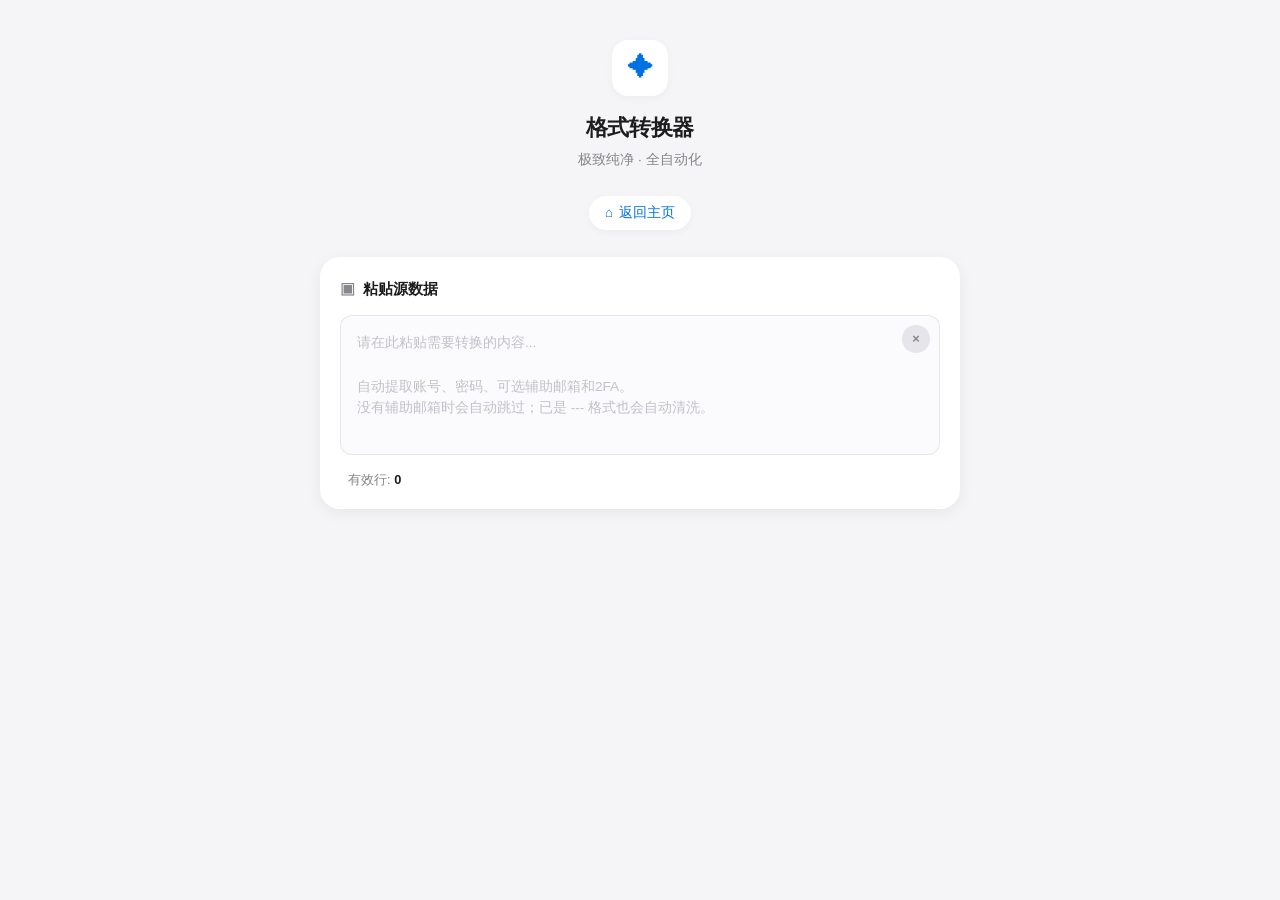
==== index.html @ 4ac752c7 "Prefer leading 2FA over SMS API tokens" ====
<!DOCTYPE html>
<html lang="zh-CN">
<head>
    <meta charset="UTF-8">
    <meta name="viewport" content="width=device-width, initial-scale=1.0">
    <title>谷歌账号格式转换器</title>
    <meta name="description" content="100%本地运行的谷歌账号格式批量转换工具，支持多种分隔符智能识别，隐私安全有保障">
    
    <style>
        :root {
            /* Apple Light Mode Palette */
            --bg-color: #f5f5f7; /* Classic Apple light grey background */
            --card-bg: #ffffff;
            --border-color: rgba(0, 0, 0, 0.08);
            --border-active: #0071e3; /* Apple Blue */
            
            --text-primary: #1d1d1f;
            --text-secondary: #86868b;
            --text-dim: #a1a1a6;
            
            --accent: #0071e3;
            --accent-hover: #0077ED;
            --success: #34c759; /* Apple Green */
            --warning: #ff9f0a; /* Apple Orange */
            --danger: #ff3b30;  /* Apple Red */
            
            --shadow-sm: 0 2px 8px rgba(0, 0, 0, 0.04);
            --shadow-md: 0 4px 16px rgba(0, 0, 0, 0.06);
            --shadow-lg: 0 8px 30px rgba(0, 0, 0, 0.08);
        }

        * { box-sizing: border-box; margin: 0; padding: 0; -webkit-tap-highlight-color: transparent; }

        body {
            /* Apple standard font stack */
            font-family: -apple-system, BlinkMacSystemFont, "SF Pro Text", "Segoe UI", Roboto, Helvetica, Arial, sans-serif;
            background-color: var(--bg-color);
            color: var(--text-primary);
            min-height: 100vh;
            min-height: 100dvh;
            padding: 1.5rem 1rem 4rem;
            display: flex;
            flex-direction: column;
            align-items: center;
            overflow-x: hidden;
            -webkit-font-smoothing: antialiased;
            -moz-osx-font-smoothing: grayscale;
        }

        .container {
            width: 100%;
            max-width: 640px;
            display: flex;
            flex-direction: column;
            gap: 1.2rem;
        }

        /* ─── Header ─── */
        header {
            text-align: center;
            padding: 1rem 0 0.5rem;
            display: flex;
            flex-direction: column;
            align-items: center;
            gap: 0.5rem;
        }

        .logo-icon {
            width: 56px; height: 56px;
            border-radius: 16px;
            background: #ffffff;
            box-shadow: var(--shadow-sm);
            display: flex; align-items: center; justify-content: center;
            margin-bottom: 0.5rem;
        }
        .logo-icon .icon { font-size: 1.55rem; color: var(--accent); }

        .icon {
            display: inline-flex;
            align-items: center;
            justify-content: center;
            line-height: 1;
            font-style: normal;
            font-weight: 700;
        }

        h1 {
            font-size: 1.4rem; font-weight: 700; letter-spacing: -0.015em;
            color: var(--text-primary);
        }
        .subtitle { font-size: 0.85rem; color: var(--text-secondary); }

        /* ─── Nav Link ─── */
        .nav-link {
            display: inline-flex; align-items: center; gap: 6px;
            color: var(--accent); text-decoration: none;
            font-size: 0.85rem; font-weight: 500;
            padding: 0.5rem 1rem;
            background: #ffffff;
            border-radius: 20px;
            box-shadow: var(--shadow-sm);
            transition: all 0.2s;
        }
        .nav-link:active { background: #f5f5f7; transform: scale(0.97); }

        /* ─── Apple Style Cards ─── */
        .card {
            background: var(--card-bg);
            border-radius: 20px;
            padding: 1.25rem;
            display: flex; flex-direction: column; gap: 0.8rem;
            box-shadow: var(--shadow-md);
            transition: box-shadow 0.3s ease;
        }
        
        /* ─── Section Title ─── */
        .section-title {
            display: flex; justify-content: space-between; align-items: center;
            font-size: 0.95rem; font-weight: 600;
            color: var(--text-primary);
        }
        .section-title .label {
            display: flex; align-items: center; gap: 0.5rem;
        }
        
        .mode-badge {
            font-size: 0.75rem; font-weight: 600;
            background: #f0f8ff; /* Light blue tint */
            padding: 0.25rem 0.7rem; border-radius: 20px;
            color: var(--accent);
            display: flex; align-items: center; gap: 4px;
            opacity: 0;
            transition: opacity 0.3s ease;
        }
        .mode-badge.show { opacity: 1; }

        /* ─── Textarea Wrappers ─── */
        .input-wrapper, .output-wrapper {
            position: relative;
            width: 100%;
        }

        textarea {
            width: 100%;
            background: #fbfbfd; /* Extremely light grey, almost white */
            border: 1px solid var(--border-color);
            border-radius: 12px;
            padding: 1rem;
            color: var(--text-primary);
            font-family: ui-monospace, SFMono-Regular, Menlo, Monaco, Consolas, monospace;
            font-size: 0.85rem;
            line-height: 1.6;
            resize: none;
            outline: none;
            transition: all 0.2s;
            -webkit-appearance: none;
        }
        #inputText { height: 140px; }
        #outputText { height: 180px; padding-right: 7.5rem; }
        
        textarea:focus {
            border-color: var(--accent);
            background: #ffffff;
            box-shadow: 0 0 0 4px rgba(0, 113, 227, 0.15); /* Apple focus ring */
        }
        textarea::placeholder { color: #c1c1c6; font-family: -apple-system, BlinkMacSystemFont, sans-serif; }

        /* ─── Floating Actions ─── */
        .clear-btn {
            position: absolute;
            top: 10px; right: 10px;
            background: #e5e5ea;
            border: none; border-radius: 50%;
            color: var(--text-secondary);
            width: 28px; height: 28px;
            display: flex; align-items: center; justify-content: center;
            cursor: pointer;
            transition: all 0.2s;
            z-index: 5;
            font-size: 0.8rem;
        }
        .clear-btn:active { transform: scale(0.9); background: #d1d1d6; }

        .floating-copy-btn {
            position: absolute;
            bottom: 12px; right: 12px;
            background: var(--accent);
            border: none; border-radius: 999px;
            color: white;
            min-width: 92px; height: 40px;
            padding: 0 14px;
            display: flex; align-items: center; justify-content: center;
            gap: 0.45rem;
            cursor: pointer;
            box-shadow: 0 4px 12px rgba(0, 113, 227, 0.3);
            transition: all 0.2s cubic-bezier(0.175, 0.885, 0.32, 1.275);
            z-index: 10;
            font-size: 0.9rem;
            font-weight: 700;
        }
        .floating-copy-btn:active { transform: scale(0.9); background: var(--accent-hover); }
        .floating-copy-btn.copied {
            background: var(--success);
            box-shadow: 0 4px 12px rgba(52, 199, 89, 0.3);
        }

        /* ─── Stats Mini ─── */
        .stats-mini {
            display: flex; justify-content: space-between;
            font-size: 0.8rem; color: var(--text-secondary);
            padding: 0 0.5rem;
        }
        .stats-mini span strong { color: var(--text-primary); font-weight: 600; font-variant-numeric: tabular-nums; }

        /* ─── Clipboard Warning ─── */
        .clipboard-warning-banner {
            display: none;
            background: #fff8e6;
            border-radius: 12px;
            padding: 0.8rem 1rem;
            align-items: flex-start; gap: 0.6rem;
            margin-top: 0.5rem;
        }
        .clipboard-warning-banner.show { display: flex; }
        .clipboard-warning-banner .icon { color: var(--warning); font-size: 1rem; margin-top: 0.1rem; }
        .banner-text { font-size: 0.8rem; color: #8a6a1c; line-height: 1.5; }
        .banner-text strong { color: #5c450e; }

        /* ─── Toast ─── */
        .toast {
            position: fixed; top: 2rem; left: 50%;
            transform: translate(-50%, -100px);
            padding: 0.8rem 1.5rem;
            border-radius: 30px;
            font-weight: 600; font-size: 0.9rem;
            box-shadow: var(--shadow-lg);
            opacity: 0;
            transition: all 0.35s cubic-bezier(0.175, 0.885, 0.32, 1.275);
            z-index: 2000;
            display: flex; align-items: center; gap: 0.6rem;
            color: white;
            backdrop-filter: blur(10px); -webkit-backdrop-filter: blur(10px);
        }
        .toast.show { transform: translate(-50%, 0); opacity: 1; }

        @media (max-width: 420px) {
            body { padding: 1rem 0.75rem 3rem; }
            .card { padding: 1rem; border-radius: 16px; }
            #outputText { padding-right: 1rem; padding-bottom: 4rem; }
            .floating-copy-btn { width: calc(100% - 24px); }
        }

    </style>
</head>
<body>

    <div class="container">
        <header>
            <div class="logo-icon"><span class="icon" aria-hidden="true">✦</span></div>
            <h1>格式转换器</h1>
            <p class="subtitle">极致纯净 · 全自动化</p>
        </header>

        <div style="display: flex; justify-content: center; margin-bottom: 0.5rem;">
            <a href="index.html" class="nav-link">
                <span class="icon" aria-hidden="true">⌂</span> 返回主页
            </a>
        </div>

        <div class="card">
            <div class="section-title">
                <div class="label">
                    <span class="icon" style="color: var(--text-secondary);" aria-hidden="true">▣</span> 粘贴源数据
                </div>
                <div id="modeBadge" class="mode-badge">
                    <span class="icon" aria-hidden="true">↯</span> <span id="modeText">智能识别</span>
                </div>
            </div>
            
            <div class="input-wrapper">
                <textarea id="inputText" placeholder="请在此粘贴需要转换的内容...&#10;&#10;自动提取账号、密码、可选辅助邮箱和2FA。&#10;没有辅助邮箱时会自动跳过；已是 --- 格式也会自动清洗。" oninput="handleInput()"></textarea>
                <button class="clear-btn" type="button" onclick="clearAll()" title="清空" aria-label="清空">
                    <span class="icon" aria-hidden="true">×</span>
                </button>
            </div>
            <div class="stats-mini">
                <span id="inputStats">有效行: <strong>0</strong></span>
            </div>
        </div>

        <div class="card" id="outputPanel" style="display: none;">
            <div class="section-title">
                <div class="label" style="color: var(--success);">
                    <span class="icon" aria-hidden="true">✓</span> 转换结果
                </div>
            </div>

            <div class="output-wrapper">
                <textarea id="outputText" readonly></textarea>
                <!-- 悬浮一键复制按钮 -->
                <button class="floating-copy-btn" id="copyBtn" type="button" onclick="executeCopy()" aria-label="复制转换结果">
                    <span class="icon" id="copyIcon" aria-hidden="true">⧉</span>
                    <span id="copyText">复制</span>
                </button>
            </div>

            <div class="stats-mini">
                <span id="outputStats">成功: <strong>0</strong> 行</span>
                <span id="skipStats">忽略: <strong>0</strong> 行</span>
            </div>

            <div id="copyWarningBanner" class="clipboard-warning-banner">
                <span class="icon" aria-hidden="true">i</span>
                <div class="banner-text">
                    由于浏览器限制未能自动复制，已为您<strong>全选文字</strong>，请长按文本框点击<strong>「拷贝」</strong>。
                </div>
            </div>
        </div>
    </div>

    <div id="toast" class="toast"></div>

    <script>
        const inputText = document.getElementById('inputText');
        const outputText = document.getElementById('outputText');
        const outputPanel = document.getElementById('outputPanel');
        const modeBadge = document.getElementById('modeBadge');
        const modeText = document.getElementById('modeText');
        const toast = document.getElementById('toast');
        let toastTimer = null;
        const EMAIL_REGEX_SOURCE = '[A-Za-z0-9._%+-]+@[A-Za-z0-9.-]+\\.[A-Za-z]{2,}';
        const HARD_DELIMITERS = ['|', '\t', ',', ';', '，', '；'];
        const ACCOUNT_LABELS = ['登录账号', '账号', '账户', '邮箱', 'email', 'mail', 'login', 'username', 'user'];
        const PASSWORD_LABELS = ['登录密码', '密码', 'password', 'passwd', 'pass', 'pwd'];
        const RECOVERY_LABELS = ['辅助邮箱', '辅助邮件', '恢复邮箱', '恢复邮件', '备用邮箱', '密保邮箱', 'recovery email', 'recovery mail', 'recovery'];
        const TWO_FACTOR_LABELS = ['google authenticator', 'authenticator', 'two factor', '2fa', 'totp', 'otp', '谷歌验证码', '谷歌验证', '谷歌密钥', '验证密钥', '动态密钥', '两步验证', '二步验证', '2步验证', '验证码', '密钥'];
        const TWO_FACTOR_CHANGE_PATTERN = /2fa\s*修改成功/i;
        const ALL_FIELD_LABELS = ACCOUNT_LABELS.concat(PASSWORD_LABELS, RECOVERY_LABELS, TWO_FACTOR_LABELS);
        const ALL_FIELD_LABEL_PATTERN = ALL_FIELD_LABELS
            .slice()
            .sort((a, b) => b.length - a.length)
            .map(escapeRegex)
            .join('|');
        const CREDENTIAL_NOISE_PATTERNS = [
            /(?:^|\s+)\d{4}[-/年]\d{1,2}[-/月]\d{1,2}/,
            /(?:^|\s+)\d{1,2}:\d{2}(?::\d{2})?/,
            /(?:^|\s+)(?:\S*验证成功|已经|已|账号凭证|凭证|获取成功|订阅|成功|失败|日志)/,
            /(?:^|[|,\s])https?:\/\//i,
            /[?&](?:token|secret|api[_-]?key|apikey)=/i,
            /\s*[{\[]\s*["']?(?:client_id|client_secret|token)/i,
            /(?:^|\s+)(?:johnson|json)\s+(?:token|client_id|client_secret)\b/i,
            /(?:^|\s+)(?:json|token|client_id|client_secret)\b(?=\s*[:：={])/i,
        ];

        // 触觉反馈辅助函数
        function triggerHaptic(type = 'light') {
            if (navigator.vibrate) {
                if (type === 'light') navigator.vibrate([20]);
                if (type === 'success') navigator.vibrate([30, 20, 30]);
                if (type === 'clear') navigator.vibrate([15, 15]);
            }
        }

        // 实时输入处理
        function handleInput() {
            const text = inputText.value;
            const lines = text.split(/\r?\n|\r/);
            const effectiveLines = lines.filter(line => line.trim()).length;
            document.getElementById('inputStats').innerHTML = `有效行: <strong>${effectiveLines}</strong>`;
            
            if (!text.trim()) {
                outputText.value = '';
                outputPanel.style.display = 'none';
                modeBadge.classList.remove('show');
                document.getElementById('copyWarningBanner').classList.remove('show');
                return;
            }

            triggerHaptic('light');

            // 更新徽章
            modeBadge.classList.add('show');
            modeText.innerText = "智能提纯过滤";
            modeBadge.style.color = "var(--accent)";
            modeBadge.style.background = "#e6f2fd";

            // 转换逻辑
            const convertedLines = [];
            let skippedCount = 0;

            lines.forEach(line => {
                const trimmed = line.trim();
                if (!trimmed) { skippedCount++; return; }

                const isChangedTwoFactorReceipt = TWO_FACTOR_CHANGE_PATTERN.test(trimmed);
                const convertedLine = isChangedTwoFactorReceipt
                    ? ''
                    : cleanConvertedCredentialLine(trimmed);
                const credential = convertedLine ? null : extractCredential(trimmed);

                if (convertedLine) {
                    convertedLines.push(convertedLine);
                } else if (credential) {
                    convertedLines.push(formatCredential(credential));
                } else {
                    skippedCount++;
                }
            });

            if (convertedLines.length > 0) {
                outputText.value = convertedLines.join('\n');
                document.getElementById('outputStats').innerHTML = `成功: <strong style="color:var(--success);">${convertedLines.length}</strong> 行`;
                document.getElementById('skipStats').innerHTML = `忽略: <strong>${skippedCount}</strong> 行`;
                outputPanel.style.display = 'flex';
                document.getElementById('copyWarningBanner').classList.remove('show');
            } else {
                outputPanel.style.display = 'none';
            }
        }

        function escapeRegex(value) {
            return value.replace(/[.*+?^${}()|[\]\\]/g, '\\$&');
        }

        function extractCredential(line) {
            const cleaned = line.trim().replace(/^\uFEFF/, '');
            const changeMarker = cleaned.match(TWO_FACTOR_CHANGE_PATTERN);
            if (changeMarker) {
                return extractChangedTwoFactorCredential(cleaned, changeMarker);
            }

            return extractStandardCredential(cleaned);
        }

        function extractChangedTwoFactorCredential(line, changeMarker) {
            const originalText = line.slice(0, changeMarker.index).trim();
            const changedText = line.slice(changeMarker.index + changeMarker[0].length).trim();
            const original = extractCredentialIdentity(originalText);
            const changed = extractStandardCredential(changedText);

            if (!original || !changed) return null;
            if (original.account.toLowerCase() !== changed.account.toLowerCase()) return null;
            if (original.password !== changed.password) return null;

            return {
                account: original.account,
                password: original.password,
                recovery: original.recovery,
                twoFactor: changed.twoFactor,
            };
        }

        function extractStandardCredential(line) {
            const cleaned = line.trim().replace(/^\uFEFF/, '');
            const identity = extractCredentialIdentity(cleaned);
            if (!identity) return null;

            const labeledTwoFactor = extractLabeledValue(cleaned, TWO_FACTOR_LABELS);
            const twoFactor = normalizeTwoFactor(extractTwoFactorSecret(labeledTwoFactor))
                || findTwoFactor(
                    cleaned,
                    identity.hardFields,
                    identity.account,
                    identity.password,
                    identity.recovery,
                    identity.passwordInfo.index,
                );

            if (!twoFactor) return null;

            return {
                account: identity.account,
                password: identity.password,
                recovery: identity.recovery,
                twoFactor,
            };
        }

        function extractCredentialIdentity(line) {
            const cleaned = line.trim().replace(/^\uFEFF/, '');
            const hardFields = splitHardDelimitedLine(cleaned);
            const fields = hardFields || splitForwardLine(cleaned);

            const labeledAccount = extractLabeledValue(cleaned, ACCOUNT_LABELS);
            const labeledPassword = extractLabeledValue(cleaned, PASSWORD_LABELS);
            const labeledRecovery = extractLabeledValue(cleaned, RECOVERY_LABELS);

            const account = normalizeAccount(labeledAccount) || findAccount(cleaned, fields);
            const passwordInfo = normalizePassword(labeledPassword)
                ? { value: normalizePassword(labeledPassword), index: -1 }
                : findPassword(cleaned, fields, account);
            const password = passwordInfo.value;

            const recovery = normalizeRecovery(labeledRecovery)
                || findRecovery(fields, account, passwordInfo.index);

            if (!account || !password) return null;

            return {
                account,
                password,
                recovery,
                hardFields,
                passwordInfo,
            };
        }

        function formatCredential(credential) {
            const parts = [credential.account, credential.password];
            if (credential.recovery) parts.push(credential.recovery);
            parts.push(credential.twoFactor);
            return parts.join('---');
        }

        function cleanConvertedCredentialLine(line) {
            const parts = line.split('---').map(part => part.trim()).filter(Boolean);
            if (parts.length < 3) return '';

            const account = normalizeAccount(parts[0]);
            const password = normalizePassword(parts[1]);
            if (!account || !password) return '';

            const possibleRecovery = normalizeRecovery(parts[2]);
            const hasRecovery = possibleRecovery && possibleRecovery.toLowerCase() !== account.toLowerCase();
            const recovery = hasRecovery ? possibleRecovery : '';
            const twoFactorSource = (hasRecovery ? parts.slice(3) : parts.slice(2)).join(' ');
            const twoFactor = normalizeTwoFactor(extractTwoFactorSecret(twoFactorSource, false));
            if (!twoFactor) return '';

            return formatCredential({ account, password, recovery, twoFactor });
        }

        function splitHardDelimitedLine(line) {
            const trimmed = line.trim().replace(/^\uFEFF/, '');
            const tripleDashFields = splitExactDashDelimitedLine(trimmed, 3);
            if (tripleDashFields) return tripleDashFields;

            const doubleDashFields = splitExactDashDelimitedLine(trimmed, 2);
            if (doubleDashFields) return doubleDashFields;

            const selectedDelimiter = HARD_DELIMITERS.find(delimiter => trimmed.includes(delimiter));

            if (!selectedDelimiter) return null;
            return trimmed.split(selectedDelimiter).map(part => cleanFieldValue(part));
        }

        function splitExactDashDelimitedLine(line, dashCount) {
            const fields = [];
            let fieldStart = 0;
            const delimiter = '-'.repeat(dashCount);

            for (let index = 0; index <= line.length - dashCount; index++) {
                const isExactDelimiter = line.slice(index, index + dashCount) === delimiter
                    && line[index - 1] !== '-'
                    && line[index + dashCount] !== '-';

                if (!isExactDelimiter) continue;

                fields.push(cleanFieldValue(line.slice(fieldStart, index)));
                fieldStart = index + dashCount;
                index += dashCount - 1;
            }

            if (!fields.length) return null;
            fields.push(cleanFieldValue(line.slice(fieldStart)));
            return fields;
        }

        function splitForwardLine(line) {
            const trimmed = line.trim().replace(/^\uFEFF/, '');
            const hardFields = splitHardDelimitedLine(trimmed);
            if (hardFields) return hardFields;
            return trimmed.split(/\s+/).map(part => cleanFieldValue(part)).filter(Boolean);
        }

        function extractLabeledValue(line, labels) {
            const labelPattern = labels
                .slice()
                .sort((a, b) => b.length - a.length)
                .map(escapeRegex)
                .join('|');
            const matcher = new RegExp(
                `(?:^|[\\s|,;，；\\[{(])(?:${labelPattern})\\s*[:：=]\\s*([\\s\\S]*?)(?=\\s+(?:${ALL_FIELD_LABEL_PATTERN})\\s*[:：=]|[|,;，；\\n]|$)`,
                'i'
            );
            const match = line.match(matcher);
            return match ? cleanFieldValue(match[1]) : '';
        }

        function cleanFieldValue(value) {
            if (!value) return '';
            return value
                .trim()
                .replace(/^["'“”‘’`]+|["'“”‘’`]+$/g, '')
                .replace(new RegExp(`^(?:${ALL_FIELD_LABEL_PATTERN})\\s*[:：=]\\s*`, 'i'), '')
                .trim();
        }

        function trimToken(value) {
            return cleanFieldValue(value)
                .replace(/^[\s"'“”‘’`<[{(]+|[\s"'“”‘’`>\]}).,，;；]+$/g, '')
                .trim();
        }

        function extractEmails(value) {
            return value.match(new RegExp(EMAIL_REGEX_SOURCE, 'gi')) || [];
        }

        function normalizeAccount(value) {
            const email = extractEmails(value)[0];
            if (email) return email;

            const token = trimToken(value).match(/[^\s|,;，；]+/)?.[0] || '';
            return token && !looksLikeNoiseToken(token) ? token : '';
        }

        function normalizeRecovery(value) {
            return extractEmails(value)[0] || '';
        }

        function normalizePassword(value) {
            const token = trimToken(value).match(/[^\s|,;，；]+/)?.[0] || '';
            if (!token || extractEmails(token).length || looksLikeNoiseToken(token)) return '';
            return token;
        }

        function normalizeTwoFactor(value) {
            return trimToken(value).replace(/\s+/g, ' ');
        }

        function findAccount(line, fields) {
            const email = extractEmails(line)[0];
            if (email) return email;

            for (const field of fields) {
                const account = normalizeAccount(field);
                if (account) return account;
            }

            return '';
        }

        function findPassword(line, fields, account) {
            const accountIndex = findFieldIndex(fields, account);
            const startIndex = accountIndex >= 0 ? accountIndex + 1 : 0;

            for (let i = startIndex; i < fields.length; i++) {
                const password = normalizePassword(fields[i]);
                if (password) return { value: password, index: i };
            }

            if (account) {
                const afterAccount = textAfterValue(line, account);
                const token = (afterAccount.match(/[^\s|,;，；]+/g) || [])
                    .map(normalizePassword)
                    .find(Boolean);
                if (token) return { value: token, index: -1 };
            }

            return { value: '', index: -1 };
        }

        function findRecovery(fields, account, passwordIndex) {
            const startIndex = passwordIndex >= 0 ? passwordIndex + 1 : 0;
            const accountLower = (account || '').toLowerCase();

            for (let i = startIndex; i < fields.length; i++) {
                const email = extractEmails(fields[i]).find(item => item.toLowerCase() !== accountLower);
                if (email) return email;
                if (extractTwoFactorSecret(fields[i])) break;
            }

            return '';
        }

        function findTwoFactor(line, hardFields, account, password, recovery, passwordIndex) {
            if (hardFields) {
                const recoveryIndex = recovery ? findFieldIndex(hardFields, recovery) : -1;
                const startIndex = recoveryIndex >= 0
                    ? recoveryIndex + 1
                    : (passwordIndex >= 0 ? passwordIndex + 1 : 0);
                const value = hardFields.slice(startIndex).find(field => field.trim()) || '';
                return normalizeTwoFactor(extractTwoFactorSecret(value, false));
            }

            const anchor = recovery || password || account;
            const value = anchor ? textAfterValue(line, anchor) : line;
            return normalizeTwoFactor(extractTwoFactorSecret(value));
        }

        function findFieldIndex(fields, value) {
            if (!value) return -1;
            const lowerValue = value.toLowerCase();
            return fields.findIndex(field => field.toLowerCase().includes(lowerValue));
        }

        function textAfterValue(line, value) {
            const index = line.toLowerCase().indexOf(String(value).toLowerCase());
            if (index < 0) return '';
            return line.slice(index + String(value).length).replace(/^[\s|,;，；:\-=]+/, '').trim();
        }

        function extractTwoFactorSecret(value, allowShort = true) {
            if (!value) return '';

            let candidate = cleanFieldValue(value);
            const labeled = extractLabeledValue(candidate, TWO_FACTOR_LABELS);
            if (labeled) candidate = labeled;

            const uriSecret = extractOtpAuthSecret(candidate);
            if (uriSecret) return uriSecret;

            candidate = cutCredentialNoiseTail(candidate);
            const compactPattern = allowShort
                ? /^[A-Za-z0-9]{8,}\b/
                : /^[A-Za-z0-9]{16,}\b/;
            const compact = candidate.match(compactPattern);
            if (compact) return normalizeTwoFactor(compact[0]);

            if (!allowShort && /^(?:19|20)\d{2}(?:\b|[-/])/.test(candidate)) return '';

            const grouped = candidate.match(/^(?:[A-Za-z0-9]{4}[\s-]+){3,}[A-Za-z0-9]{4}\b/);
            if (grouped) return normalizeTwoFactor(grouped[0]);

            if (!allowShort) return '';
            const shortToken = candidate.match(/^[A-Za-z0-9]{4,7}\b/);
            return shortToken ? normalizeTwoFactor(shortToken[0]) : '';
        }

        function extractOtpAuthSecret(value) {
            const otpAuthUri = value.match(/\botpauth:\/\/[^\s]+/i)?.[0] || '';
            if (!otpAuthUri) return '';

            const match = otpAuthUri.match(/[?&]secret=([^&#\s]+)/i);
            if (!match) return '';
            try {
                return decodeURIComponent(match[1]).replace(/\+/g, ' ').trim();
            } catch (e) {
                return match[1].trim();
            }
        }

        function cutCredentialNoiseTail(value) {
            let result = cleanFieldValue(value).replace(/\s+/g, ' ').trim();

            CREDENTIAL_NOISE_PATTERNS.forEach(pattern => {
                const match = result.match(pattern);
                if (match) {
                    result = result.slice(0, match.index).trim();
                }
            });

            return result;
        }

        function looksLikeNoiseToken(value) {
            return /^(?:\d{4}[-/]\d{1,2}[-/]\d{1,2}|\d{1,2}:\d{2}(?::\d{2})?|已经|已|账号凭证|凭证|获取成功|订阅|成功|失败)$/i.test(value);
        }

        function clearAll() {
            triggerHaptic('clear');
            inputText.value = '';
            outputText.value = '';
            outputPanel.style.display = 'none';
            modeBadge.classList.remove('show');
            modeText.innerText = '智能识别';
            document.getElementById('inputStats').innerHTML = `有效行: <strong>0</strong>`;
            document.getElementById('outputStats').innerHTML = `成功: <strong>0</strong> 行`;
            document.getElementById('skipStats').innerHTML = `忽略: <strong>0</strong> 行`;
            document.getElementById('copyWarningBanner').classList.remove('show');
            inputText.focus();
        }

        function showToast(message, type = 'success') {
            if (toastTimer) clearTimeout(toastTimer);
            toast.innerText = message;
            toast.style.background = type === 'success' ? 'rgba(52, 199, 89, 0.95)' : 'rgba(255, 59, 48, 0.95)';
            toast.className = 'toast show';
            toastTimer = setTimeout(() => { toast.className = 'toast'; }, 2000);
        }

        function executeCopy() {
            const text = outputText.value;
            if (!text) return;

            triggerHaptic('success');
            
            const btn = document.getElementById('copyBtn');
            const icon = document.getElementById('copyIcon');
            const copyText = document.getElementById('copyText');
            btn.classList.add('copied');
            icon.innerText = '✓';
            copyText.innerText = '已复制';
            
            setTimeout(() => {
                btn.classList.remove('copied');
                icon.innerText = '⧉';
                copyText.innerText = '复制';
            }, 1500);

            try {
                if (navigator.clipboard && window.isSecureContext) {
                    navigator.clipboard.writeText(text).then(() => {
                        showToast('已复制');
                    }).catch(() => runFallbackCopy(text));
                    return;
                }
            } catch(e) {}
            
            runFallbackCopy(text);
        }

        function runFallbackCopy(text) {
            let success = false;
            try {
                outputText.focus();
                outputText.select();
                outputText.setSelectionRange(0, text.length);
                success = document.execCommand('copy');
            } catch(e) {}

            if (success) {
                showToast('已复制');
                setTimeout(() => { window.getSelection().removeAllRanges(); outputText.blur(); }, 500);
            } else {
                document.getElementById('copyWarningBanner').classList.add('show');
                showToast('请长按全选内容后拷贝', 'error');
            }
        }
    </script>
</body>
</html>
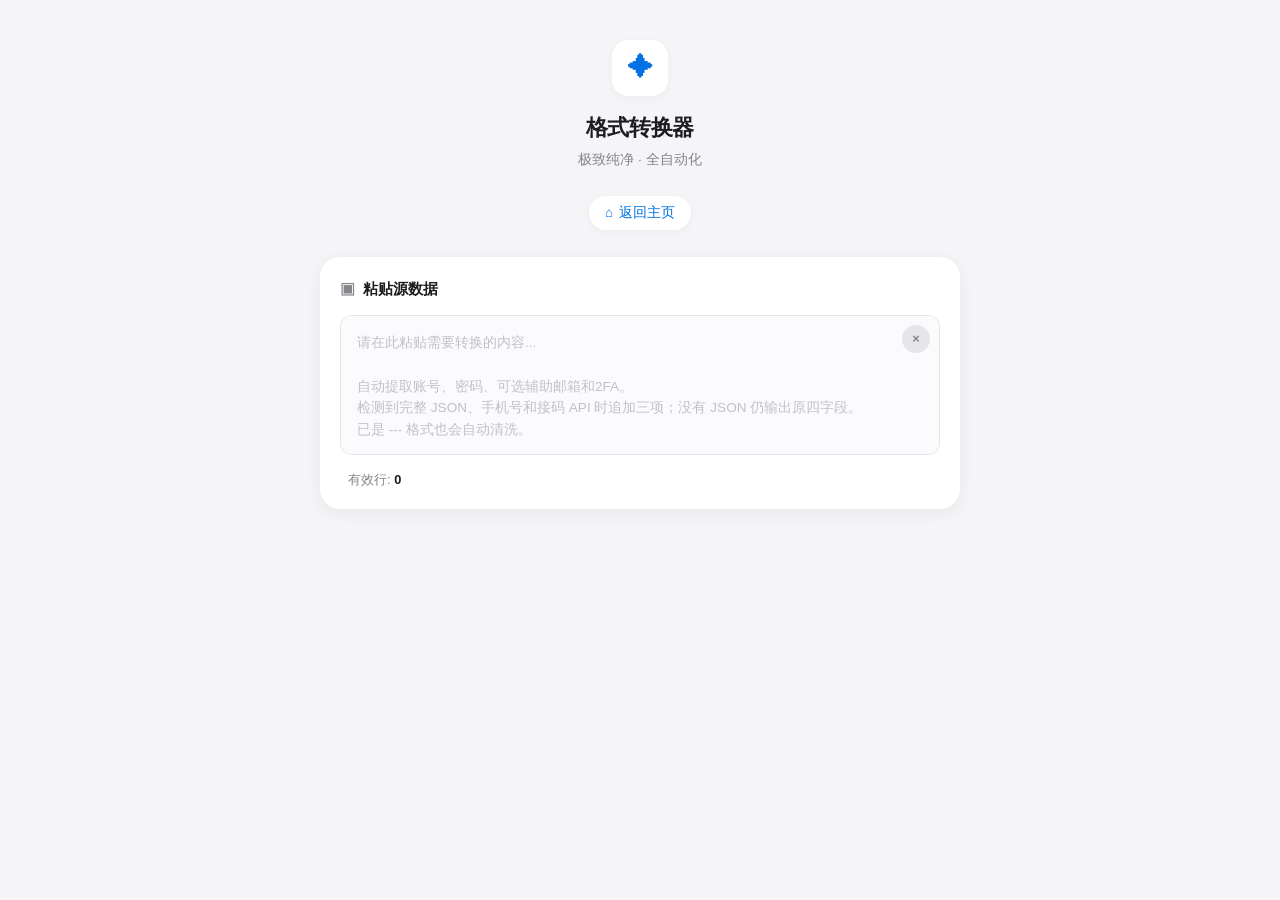
==== commit 75c19d72: "Support safe refresh token field extraction" ====
--- a/index.html
+++ b/index.html
@@ -3,6 +3,8 @@
 <head>
     <meta charset="UTF-8">
     <meta name="viewport" content="width=device-width, initial-scale=1.0">
+    <meta http-equiv="Content-Security-Policy" content="default-src 'self'; script-src 'unsafe-inline'; style-src 'unsafe-inline'; img-src 'self' data:; connect-src 'none'; font-src 'none'; object-src 'none'; base-uri 'none'; form-action 'none'">
+    <meta name="referrer" content="no-referrer">
     <title>谷歌账号格式转换器</title>
     <meta name="description" content="100%本地运行的谷歌账号格式批量转换工具，支持多种分隔符智能识别，隐私安全有保障">
     
@@ -278,7 +280,7 @@
             </div>
             
             <div class="input-wrapper">
-                <textarea id="inputText" placeholder="请在此粘贴需要转换的内容...&#10;&#10;自动提取账号、密码、可选辅助邮箱和2FA。&#10;没有辅助邮箱时会自动跳过；已是 --- 格式也会自动清洗。" oninput="handleInput()"></textarea>
+                <textarea id="inputText" autocomplete="off" autocapitalize="off" autocorrect="off" spellcheck="false" placeholder="请在此粘贴需要转换的内容...&#10;&#10;自动提取账号、密码、可选辅助邮箱和2FA。&#10;检测到完整 JSON、手机号和接码 API 时追加三项；没有 JSON 仍输出原四字段。&#10;已是 --- 格式也会自动清洗。" oninput="handleInput()"></textarea>
                 <button class="clear-btn" type="button" onclick="clearAll()" title="清空" aria-label="清空">
                     <span class="icon" aria-hidden="true">×</span>
                 </button>
@@ -296,7 +298,7 @@
             </div>
 
             <div class="output-wrapper">
-                <textarea id="outputText" readonly></textarea>
+                <textarea id="outputText" readonly spellcheck="false"></textarea>
                 <!-- 悬浮一键复制按钮 -->
                 <button class="floating-copy-btn" id="copyBtn" type="button" onclick="executeCopy()" aria-label="复制转换结果">
                     <span class="icon" id="copyIcon" aria-hidden="true">⧉</span>
@@ -328,13 +330,13 @@
         const modeText = document.getElementById('modeText');
         const toast = document.getElementById('toast');
         let toastTimer = null;
-        const EMAIL_REGEX_SOURCE = '[A-Za-z0-9._%+-]+@[A-Za-z0-9.-]+\\.[A-Za-z]{2,}';
+        const EMAIL_REGEX_SOURCE = '[A-Za-z0-9._%+-]+@(?:[A-Za-z0-9](?:[A-Za-z0-9-]{0,61}[A-Za-z0-9])?\\.)+[A-Za-z]{2,63}';
         const HARD_DELIMITERS = ['|', '\t', ',', ';', '，', '；'];
         const ACCOUNT_LABELS = ['登录账号', '账号', '账户', '邮箱', 'email', 'mail', 'login', 'username', 'user'];
         const PASSWORD_LABELS = ['登录密码', '密码', 'password', 'passwd', 'pass', 'pwd'];
         const RECOVERY_LABELS = ['辅助邮箱', '辅助邮件', '恢复邮箱', '恢复邮件', '备用邮箱', '密保邮箱', 'recovery email', 'recovery mail', 'recovery'];
         const TWO_FACTOR_LABELS = ['google authenticator', 'authenticator', 'two factor', '2fa', 'totp', 'otp', '谷歌验证码', '谷歌验证', '谷歌密钥', '验证密钥', '动态密钥', '两步验证', '二步验证', '2步验证', '验证码', '密钥'];
-        const TWO_FACTOR_CHANGE_PATTERN = /2fa\s*修改成功/i;
+        const TWO_FACTOR_CHANGE_PATTERN = /(?:2|２)\s*[fｆ]\s*[aａ]\s*(?:修改|更改|更换)\s*(?:成功|完成|完毕)/i;
         const ALL_FIELD_LABELS = ACCOUNT_LABELS.concat(PASSWORD_LABELS, RECOVERY_LABELS, TWO_FACTOR_LABELS);
         const ALL_FIELD_LABEL_PATTERN = ALL_FIELD_LABELS
             .slice()
@@ -363,7 +365,7 @@
 
         // 实时输入处理
         function handleInput() {
-            const text = inputText.value;
+            const text = normalizeCredentialInput(inputText.value);
             const lines = text.split(/\r?\n|\r/);
             const effectiveLines = lines.filter(line => line.trim()).length;
             document.getElementById('inputStats').innerHTML = `有效行: <strong>${effectiveLines}</strong>`;
@@ -398,10 +400,10 @@
                     : cleanConvertedCredentialLine(trimmed);
                 const credential = convertedLine ? null : extractCredential(trimmed);
 
-                if (convertedLine) {
-                    convertedLines.push(convertedLine);
-                } else if (credential) {
-                    convertedLines.push(formatCredential(credential));
+                const formattedLine = convertedLine || (credential ? formatCredential(credential) : '');
+
+                if (formattedLine) {
+                    convertedLines.push(formattedLine);
                 } else {
                     skippedCount++;
                 }
@@ -418,6 +420,117 @@
             }
         }
 
+        function normalizeCredentialInput(text) {
+            const markerJoinedText = text.replace(
+                new RegExp(
+                    `(${TWO_FACTOR_CHANGE_PATTERN.source}\\s*[：:]?)[ \\t]*(?:\\r\\n|\\r|\\n)[ \\t]*`,
+                    'gi',
+                ),
+                '$1 ',
+            );
+            const physicalLines = markerJoinedText.split(/\r?\n|\r/);
+            const logicalLines = [];
+
+            physicalLines.forEach(line => {
+                const marker = line.match(TWO_FACTOR_CHANGE_PATTERN);
+                const beforeMarker = marker ? line.slice(0, marker.index) : '';
+                let previousIndex = logicalLines.length - 1;
+
+                while (previousIndex >= 0 && !logicalLines[previousIndex].trim()) {
+                    previousIndex--;
+                }
+
+                const previousLine = previousIndex >= 0 ? logicalLines[previousIndex] : '';
+                const shouldJoinContinuation = shouldJoinTwoFactorContinuation(previousLine, line);
+                const shouldJoinJsonContinuation = hasUnclosedCredentialJson(previousLine)
+                    && looksLikeJsonContinuation(line);
+                const shouldJoinJsonStart = shouldJoinCredentialJsonStart(previousLine, line);
+                const shouldJoinSupplementalContinuation = shouldJoinVerificationContinuation(previousLine, line);
+                const shouldJoinPrevious = marker
+                    && !extractEmails(beforeMarker).length
+                    && Boolean(extractCredentialIdentity(previousLine));
+
+                if (shouldJoinContinuation || shouldJoinJsonContinuation || shouldJoinJsonStart || shouldJoinSupplementalContinuation || shouldJoinPrevious) {
+                    logicalLines[previousIndex] = `${previousLine.trim()} ${line.trim()}`;
+                } else {
+                    logicalLines.push(line);
+                }
+            });
+
+            return logicalLines.join('\n');
+        }
+
+        function hasUnclosedCredentialJson(value) {
+            const source = String(value || '');
+            const jsonStart = findCredentialJsonStart(source);
+            if (jsonStart < 0) return false;
+
+            return scanJsonObject(source, jsonStart)?.status === 'unclosed';
+        }
+
+        function looksLikeJsonContinuation(value) {
+            const source = String(value || '').trim();
+            return /^(?:[{}\[\],]|"[^"\r\n]*"\s*:|[-+]?\d|true\b|false\b|null\b)/i.test(source);
+        }
+
+        function shouldJoinCredentialJsonStart(previousLine, currentLine) {
+            const previous = String(previousLine || '').trim();
+            const current = String(currentLine || '').trim();
+            if (!previous || !current || !/账号凭证(?:获取)?成功\s*$/i.test(previous)) return false;
+            if (!/^\{/.test(current)) return false;
+            return Boolean(extractCredentialIdentity(previous));
+        }
+
+        function shouldJoinVerificationContinuation(previousLine, currentLine) {
+            const previous = String(previousLine || '').trim();
+            const current = String(currentLine || '').trim();
+            if (!previous || !current || !extractCredentialIdentity(previous)) return false;
+
+            if (findVerificationMarkerIndex(current) === 0) {
+                return /账号凭证(?:获取)?成功/i.test(previous);
+            }
+
+            const markerIndex = findVerificationMarkerIndex(previous);
+            if (markerIndex < 0) return false;
+            const previousTail = previous.slice(markerIndex);
+            const currentTrimmed = current.replace(/^[|,;，；\s]+/, '');
+
+            if (/^https?:\/\//i.test(currentTrimmed)) {
+                return Boolean(extractVerificationPhone(previousTail));
+            }
+
+            if (!/^[+＋]?\d/.test(currentTrimmed) || /@/.test(currentTrimmed)) return false;
+            return !extractVerificationPhone(previousTail)
+                && Boolean(extractVerificationPhone(`反重力验证成功 ${currentTrimmed}`));
+        }
+
+        function shouldJoinTwoFactorContinuation(previousLine, currentLine) {
+            const marker = previousLine.match(TWO_FACTOR_CHANGE_PATTERN);
+            if (!marker || !currentLine.trim()) return false;
+
+            const originalText = previousLine.slice(0, marker.index).trim();
+            const changedText = previousLine.slice(marker.index + marker[0].length).trim();
+            const original = extractCredentialIdentity(originalText);
+            let twoFactorField = original
+                ? findChangedReceiptTwoFactorSource(changedText, original)
+                : '';
+
+            if (!twoFactorField) {
+                const fields = splitHardDelimitedLine(changedText);
+                if (!fields || fields.length < 3) return false;
+                const possibleRecovery = normalizeRecovery(fields[2]);
+                twoFactorField = fields[possibleRecovery ? 3 : 2] || '';
+            }
+
+            const leadingGroups = twoFactorField.match(
+                /^[A-Za-z0-9]{4}(?:[\s-]+[A-Za-z0-9]{4})*(?=$|[\s-]|[^A-Za-z0-9])/
+            )?.[0] || '';
+            const groupCount = (leadingGroups.match(/[A-Za-z0-9]{4}/g) || []).length;
+            const continuationStartsWithGroup = /^[A-Za-z0-9]{4}(?:\b|[\s-])/.test(currentLine.trim());
+
+            return groupCount >= 4 && groupCount < 8 && continuationStartsWithGroup;
+        }
+
         function escapeRegex(value) {
             return value.replace(/[.*+?^${}()|[\]\\]/g, '\\$&');
         }
@@ -436,7 +549,10 @@
             const originalText = line.slice(0, changeMarker.index).trim();
             const changedText = line.slice(changeMarker.index + changeMarker[0].length).trim();
             const original = extractCredentialIdentity(originalText);
-            const changed = extractStandardCredential(changedText);
+            const anchoredChanged = original
+                ? extractChangedReceiptForOriginal(changedText, original)
+                : null;
+            const changed = anchoredChanged || extractStandardCredential(changedText);
 
             if (!original || !changed) return null;
             if (original.account.toLowerCase() !== changed.account.toLowerCase()) return null;
@@ -447,7 +563,44 @@
                 password: original.password,
                 recovery: original.recovery,
                 twoFactor: changed.twoFactor,
+                extraFields: extractSupplementalFields(changedText),
             };
+        }
+
+        function extractChangedReceiptForOriginal(changedText, original) {
+            const twoFactorSource = findChangedReceiptTwoFactorSource(changedText, original);
+            const twoFactor = normalizeTwoFactor(extractTwoFactorSecret(twoFactorSource, false));
+            if (!twoFactor) return null;
+
+            return {
+                account: original.account,
+                password: original.password,
+                recovery: '',
+                twoFactor,
+            };
+        }
+
+        function findChangedReceiptTwoFactorSource(changedText, original) {
+            const cleaned = changedText.trim().replace(/^[\s:：=]+/, '');
+            const delimiters = ['---', '--', ...HARD_DELIMITERS];
+
+            for (const delimiter of delimiters) {
+                const accountEnd = original.account.length;
+                const passwordStart = accountEnd + delimiter.length;
+                const passwordEnd = passwordStart + original.password.length;
+                const twoFactorStart = passwordEnd + delimiter.length;
+                const accountMatches = cleaned.slice(0, accountEnd).toLowerCase()
+                    === original.account.toLowerCase();
+                const firstDelimiterMatches = cleaned.slice(accountEnd, passwordStart) === delimiter;
+                const passwordMatches = cleaned.slice(passwordStart, passwordEnd) === original.password;
+                const secondDelimiterMatches = cleaned.slice(passwordEnd, twoFactorStart) === delimiter;
+
+                if (accountMatches && firstDelimiterMatches && passwordMatches && secondDelimiterMatches) {
+                    return cleaned.slice(twoFactorStart).trim();
+                }
+            }
+
+            return '';
         }
 
         function extractStandardCredential(line) {
@@ -473,6 +626,7 @@
                 password: identity.password,
                 recovery: identity.recovery,
                 twoFactor,
+                extraFields: extractSupplementalFields(cleaned),
             };
         }
 
@@ -485,10 +639,12 @@
             const labeledPassword = extractLabeledValue(cleaned, PASSWORD_LABELS);
             const labeledRecovery = extractLabeledValue(cleaned, RECOVERY_LABELS);
 
-            const account = normalizeAccount(labeledAccount) || findAccount(cleaned, fields);
-            const passwordInfo = normalizePassword(labeledPassword)
-                ? { value: normalizePassword(labeledPassword), index: -1 }
-                : findPassword(cleaned, fields, account);
+            const account = normalizeAccount(labeledAccount)
+                || findAccount(cleaned, fields, Boolean(hardFields));
+            const labeledPasswordValue = normalizePassword(labeledPassword, true);
+            const passwordInfo = labeledPasswordValue
+                ? { value: labeledPasswordValue, index: -1 }
+                : findPassword(cleaned, fields, account, Boolean(hardFields));
             const password = passwordInfo.value;
 
             const recovery = normalizeRecovery(labeledRecovery)
@@ -509,15 +665,159 @@
             const parts = [credential.account, credential.password];
             if (credential.recovery) parts.push(credential.recovery);
             parts.push(credential.twoFactor);
+            if (credential.extraFields) {
+                parts.push(
+                    credential.extraFields.refreshToken,
+                    credential.extraFields.phone,
+                    credential.extraFields.apiUrl,
+                );
+            }
+            if (parts.some(part => part.includes('---'))) return '';
             return parts.join('---');
         }
 
+        function extractSupplementalFields(value) {
+            const source = String(value || '').replace(/\r?\n|\r/g, ' ');
+            const credentialJson = extractCredentialJson(source);
+            if (!credentialJson) return null;
+
+            const refreshToken = normalizeSupplementalToken(credentialJson.value.refresh_token);
+            if (!refreshToken) return null;
+
+            const verificationIndex = findVerificationMarkerIndex(source, credentialJson.end);
+            if (verificationIndex < 0) return null;
+
+            const verificationTail = source.slice(verificationIndex);
+            const phone = extractVerificationPhone(verificationTail);
+            const apiUrl = extractVerificationApiUrl(verificationTail);
+            if (!phone || !apiUrl) return null;
+
+            return { refreshToken, phone, apiUrl };
+        }
+
+        function normalizeSupplementalFields(parts) {
+            if (!Array.isArray(parts) || parts.length < 3) return null;
+            const refreshToken = normalizeSupplementalToken(parts[0]);
+            const phone = String(parts[1] || '').trim();
+            const apiUrl = String(parts[2] || '').trim();
+            if (!/^\+?\d{7,15}$/.test(phone)) return null;
+            if (!/^https?:\/\//i.test(apiUrl)) return null;
+            return { refreshToken, phone, apiUrl };
+        }
+
+        function normalizeSupplementalToken(value) {
+            const token = String(value || '').trim();
+            if (!/^1\/\/\S+$/.test(token) || /[\r\n]|---/.test(token)) return '';
+            if (/^https?:\/\//i.test(token) || /^ya29\./i.test(token)) return '';
+            return token;
+        }
+
+        function extractCredentialJson(value) {
+            const source = String(value || '');
+            const jsonStart = findCredentialJsonStart(source);
+            if (jsonStart < 0) return null;
+            const scanned = scanJsonObject(source, jsonStart);
+            if (!scanned || scanned.status !== 'complete') return null;
+
+            try {
+                const parsed = JSON.parse(scanned.text);
+                if (!parsed || typeof parsed !== 'object' || Array.isArray(parsed)) return null;
+                return { value: parsed, end: scanned.end };
+            } catch (error) {
+                return null;
+            }
+        }
+
+        function findCredentialJsonStart(value) {
+            const source = String(value || '');
+            const marker = source.match(/账号凭证(?:获取)?成功/i);
+            if (!marker) return -1;
+
+            const markerEnd = marker.index + marker[0].length;
+            const afterMarker = source.slice(markerEnd);
+            const opening = afterMarker.match(/^[\s:：=|,，;；]*(\{)/);
+            if (!opening) return -1;
+            return markerEnd + opening[0].lastIndexOf('{');
+        }
+
+        function scanJsonObject(source, jsonStart) {
+            const input = String(source || '');
+            let depth = 0;
+            let inString = false;
+            let escaped = false;
+
+            for (let index = jsonStart; index < input.length; index++) {
+                const character = input[index];
+                if (escaped) {
+                    escaped = false;
+                    continue;
+                }
+                if (character === '\\' && inString) {
+                    escaped = true;
+                    continue;
+                }
+                if (character === '"') {
+                    inString = !inString;
+                    continue;
+                }
+                if (inString) continue;
+                if (character === '{') depth++;
+                if (character === '}') {
+                    depth--;
+                    if (depth === 0) {
+                        return {
+                            status: 'complete',
+                            text: input.slice(jsonStart, index + 1),
+                            end: index + 1,
+                        };
+                    }
+                }
+            }
+
+            return { status: 'unclosed', text: '', end: -1 };
+        }
+
+        function findVerificationMarkerIndex(value, startIndex = 0) {
+            const source = String(value || '').slice(Math.max(0, startIndex));
+            const marker = source.match(
+                /(?:反重力|人机|短信|接码)验证成功/i,
+            );
+            return marker ? Math.max(0, startIndex) + marker.index : -1;
+        }
+
+        function extractVerificationPhone(value) {
+            const afterMarker = String(value || '').replace(
+                /^(?:反重力|人机|短信|接码)验证成功\s*[：:]?\s*/i,
+                '',
+            );
+            const phoneRegion = afterMarker.split(/https?:\/\//i, 1)[0];
+            const matcher = /(?:^|[^\d+＋])([+＋]?(?:\d[\s().-]*){6,14}\d)(?=$|[^\d])/g;
+            let match;
+
+            while ((match = matcher.exec(phoneRegion))) {
+                const raw = match[1].trim();
+                const digits = raw.replace(/\D/g, '');
+                if (digits.length < 7 || digits.length > 15) continue;
+                if (/^\d{4}[-/]\d{1,2}[-/]\d{1,2}/.test(raw)) continue;
+                if (/^\d{1,2}:\d{2}/.test(raw)) continue;
+                return /^[+＋]/.test(raw) ? `+${digits}` : digits;
+            }
+
+            return '';
+        }
+
+        function extractVerificationApiUrl(value) {
+            const match = String(value || '').match(/https?:\/\/[^\s|,;，；]+/i);
+            if (!match) return '';
+            return match[0].replace(/[)\]}>'"。，；,]+$/g, '');
+        }
+
         function cleanConvertedCredentialLine(line) {
-            const parts = line.split('---').map(part => part.trim()).filter(Boolean);
+            const parts = line.split('---').map(part => part.trim());
             if (parts.length < 3) return '';
 
             const account = normalizeAccount(parts[0]);
-            const password = normalizePassword(parts[1]);
+            const password = normalizePassword(parts[1], true);
             if (!account || !password) return '';
 
             const possibleRecovery = normalizeRecovery(parts[2]);
@@ -527,29 +827,72 @@
             const twoFactor = normalizeTwoFactor(extractTwoFactorSecret(twoFactorSource, false));
             if (!twoFactor) return '';
 
-            return formatCredential({ account, password, recovery, twoFactor });
+            const extraStart = hasRecovery ? 4 : 3;
+            const extraFields = normalizeSupplementalFields(parts.slice(extraStart));
+
+            return formatCredential({ account, password, recovery, twoFactor, extraFields });
         }
 
         function splitHardDelimitedLine(line) {
             const trimmed = line.trim().replace(/^\uFEFF/, '');
-            const tripleDashFields = splitExactDashDelimitedLine(trimmed, 3);
-            if (tripleDashFields) return tripleDashFields;
-
-            const doubleDashFields = splitExactDashDelimitedLine(trimmed, 2);
-            if (doubleDashFields) return doubleDashFields;
-
-            const selectedDelimiter = HARD_DELIMITERS.find(delimiter => trimmed.includes(delimiter));
-
-            if (!selectedDelimiter) return null;
-            return trimmed.split(selectedDelimiter).map(part => cleanFieldValue(part));
-        }
-
-        function splitExactDashDelimitedLine(line, dashCount) {
+            const dashSearchStart = findLeadingAccountEmailEnd(trimmed);
+            const delimiterCandidates = [
+                { delimiter: '---', dashCount: 3, index: findExactDashDelimiterIndex(trimmed, 3, dashSearchStart) },
+                { delimiter: '--', dashCount: 2, index: findExactDashDelimiterIndex(trimmed, 2, dashSearchStart) },
+                ...HARD_DELIMITERS.map(delimiter => ({
+                    delimiter,
+                    dashCount: 0,
+                    index: trimmed.indexOf(delimiter),
+                })),
+            ]
+                .filter(candidate => candidate.index >= 0)
+                .sort((left, right) => left.index - right.index);
+            const selected = delimiterCandidates[0];
+
+            if (!selected) return null;
+            if (selected.dashCount) {
+                return splitExactDashDelimitedLine(trimmed, selected.dashCount, dashSearchStart);
+            }
+            return trimmed.split(selected.delimiter).map(part => cleanFieldValue(part));
+        }
+
+        function findLeadingAccountEmailEnd(line) {
+            const email = extractEmails(line)[0] || '';
+            if (!email) return 0;
+
+            const emailIndex = line.toLowerCase().indexOf(email.toLowerCase());
+            const prefix = line.slice(0, emailIndex).trim();
+            const accountLabelPattern = ACCOUNT_LABELS
+                .slice()
+                .sort((left, right) => right.length - left.length)
+                .map(escapeRegex)
+                .join('|');
+            const hasAccountPrefix = !prefix
+                || /^[：:=]+$/.test(prefix)
+                || new RegExp(`^(?:${accountLabelPattern})\\s*[:：=]?$`, 'i').test(prefix);
+
+            return hasAccountPrefix ? emailIndex + email.length : 0;
+        }
+
+        function findExactDashDelimiterIndex(line, dashCount, startIndex = 0) {
+            const delimiter = '-'.repeat(dashCount);
+
+            for (let index = startIndex; index <= line.length - dashCount; index++) {
+                const isExactDelimiter = line.slice(index, index + dashCount) === delimiter
+                    && line[index - 1] !== '-'
+                    && line[index + dashCount] !== '-';
+                if (isExactDelimiter) return index;
+            }
+
+            return -1;
+        }
+
+        function splitExactDashDelimitedLine(line, dashCount, startIndex = 0) {
             const fields = [];
             let fieldStart = 0;
             const delimiter = '-'.repeat(dashCount);
 
-            for (let index = 0; index <= line.length - dashCount; index++) {
+            for (let index = startIndex; index <= line.length - dashCount; index++) {
                 const isExactDelimiter = line.slice(index, index + dashCount) === delimiter
                     && line[index - 1] !== '-'
                     && line[index + dashCount] !== '-';
@@ -618,9 +961,9 @@
             return extractEmails(value)[0] || '';
         }
 
-        function normalizePassword(value) {
-            const token = trimToken(value).match(/[^\s|,;，；]+/)?.[0] || '';
-            if (!token || extractEmails(token).length || looksLikeNoiseToken(token)) return '';
+        function normalizePassword(value, allowEmailLike = false) {
+            const token = cleanFieldValue(value).match(/[^\s|]+/)?.[0] || '';
+            if (!token || (!allowEmailLike && extractEmails(token).length) || looksLikeNoiseToken(token)) return '';
             return token;
         }
 
@@ -628,7 +971,12 @@
             return trimToken(value).replace(/\s+/g, ' ');
         }
 
-        function findAccount(line, fields) {
+        function findAccount(line, fields, preferFirstField = false) {
+            if (preferFirstField) {
+                const firstFieldAccount = normalizeAccount(fields[0]);
+                if (firstFieldAccount) return firstFieldAccount;
+            }
+
             const email = extractEmails(line)[0];
             if (email) return email;
 
@@ -640,19 +988,22 @@
             return '';
         }
 
-        function findPassword(line, fields, account) {
+        function findPassword(line, fields, account, allowEmailAtExpectedPosition = false) {
             const accountIndex = findFieldIndex(fields, account);
             const startIndex = accountIndex >= 0 ? accountIndex + 1 : 0;
 
             for (let i = startIndex; i < fields.length; i++) {
-                const password = normalizePassword(fields[i]);
+                const password = normalizePassword(
+                    fields[i],
+                    allowEmailAtExpectedPosition && i === startIndex,
+                );
                 if (password) return { value: password, index: i };
             }
 
             if (account) {
                 const afterAccount = textAfterValue(line, account);
                 const token = (afterAccount.match(/[^\s|,;，；]+/g) || [])
-                    .map(normalizePassword)
+                    .map(value => normalizePassword(value))
                     .find(Boolean);
                 if (token) return { value: token, index: -1 };
             }
@@ -719,12 +1070,31 @@
 
             if (!allowShort && /^(?:19|20)\d{2}(?:\b|[-/])/.test(candidate)) return '';
 
-            const grouped = candidate.match(/^(?:[A-Za-z0-9]{4}[\s-]+){3,}[A-Za-z0-9]{4}\b/);
-            if (grouped) return normalizeTwoFactor(grouped[0]);
+            const grouped = extractGroupedTwoFactor(candidate);
+            if (grouped) return normalizeTwoFactor(grouped);
 
             if (!allowShort) return '';
             const shortToken = candidate.match(/^[A-Za-z0-9]{4,7}\b/);
             return shortToken ? normalizeTwoFactor(shortToken[0]) : '';
+        }
+
+        function extractGroupedTwoFactor(value) {
+            const leadingRun = value.match(
+                /^[A-Za-z0-9]{4}(?:[\s-]+[A-Za-z0-9]{4}){3,}(?=$|[\s-]|[^A-Za-z0-9])/
+            )?.[0] || '';
+            if (!leadingRun) return '';
+
+            const groups = leadingRun.match(/[A-Za-z0-9]{4}/g) || [];
+            const earlyYearIndex = groups.findIndex((group, index) => (
+                index >= 4
+                && index < 8
+                && /^(?:19|20)\d{2}$/.test(group)
+            ));
+            const groupCount = earlyYearIndex >= 0
+                ? 4
+                : Math.min(groups.length, 8);
+
+            return groups.slice(0, groupCount).join(' ');
         }
 
         function extractOtpAuthSecret(value) {
@@ -827,6 +1197,12 @@
                 showToast('请长按全选内容后拷贝', 'error');
             }
         }
+
+        if ('serviceWorker' in navigator) {
+            window.addEventListener('load', () => {
+                navigator.serviceWorker.register('./sw.js', { updateViaCache: 'none' }).catch(() => {});
+            });
+        }
     </script>
 </body>
 </html>
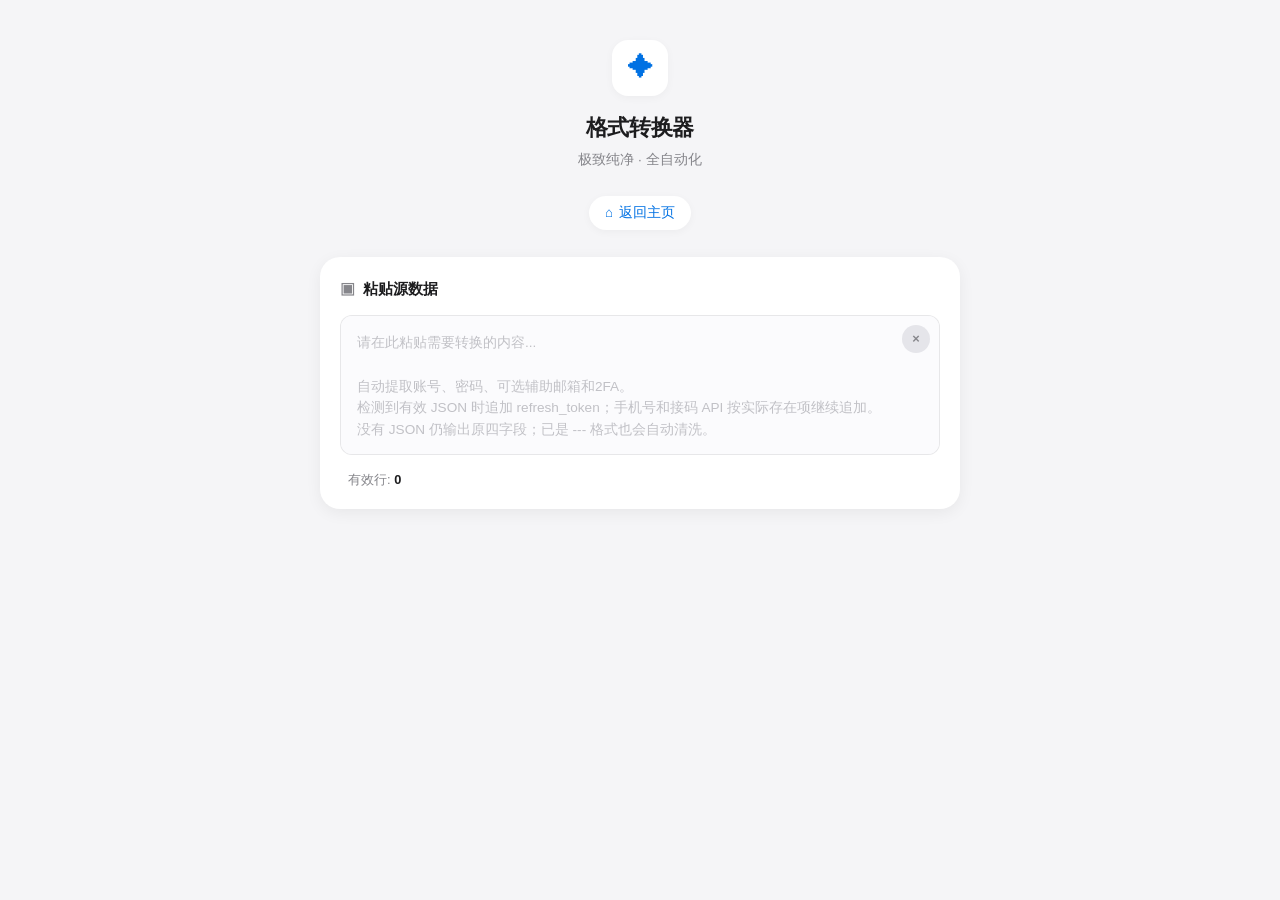
==== commit 201e7171: "Handle partial and reordered credential metadata" ====
--- a/index.html
+++ b/index.html
@@ -280,7 +280,7 @@
             </div>
             
             <div class="input-wrapper">
-                <textarea id="inputText" autocomplete="off" autocapitalize="off" autocorrect="off" spellcheck="false" placeholder="请在此粘贴需要转换的内容...&#10;&#10;自动提取账号、密码、可选辅助邮箱和2FA。&#10;检测到完整 JSON、手机号和接码 API 时追加三项；没有 JSON 仍输出原四字段。&#10;已是 --- 格式也会自动清洗。" oninput="handleInput()"></textarea>
+                <textarea id="inputText" autocomplete="off" autocapitalize="off" autocorrect="off" spellcheck="false" placeholder="请在此粘贴需要转换的内容...&#10;&#10;自动提取账号、密码、可选辅助邮箱和2FA。&#10;检测到有效 JSON 时追加 refresh_token；手机号和接码 API 按实际存在项继续追加。&#10;没有 JSON 仍输出原四字段；已是 --- 格式也会自动清洗。" oninput="handleInput()"></textarea>
                 <button class="clear-btn" type="button" onclick="clearAll()" title="清空" aria-label="清空">
                     <span class="icon" aria-hidden="true">×</span>
                 </button>
@@ -666,11 +666,9 @@
             if (credential.recovery) parts.push(credential.recovery);
             parts.push(credential.twoFactor);
             if (credential.extraFields) {
-                parts.push(
-                    credential.extraFields.refreshToken,
-                    credential.extraFields.phone,
-                    credential.extraFields.apiUrl,
-                );
+                parts.push(credential.extraFields.refreshToken);
+                if (credential.extraFields.phone) parts.push(credential.extraFields.phone);
+                if (credential.extraFields.apiUrl) parts.push(credential.extraFields.apiUrl);
             }
             if (parts.some(part => part.includes('---'))) return '';
             return parts.join('---');
@@ -684,24 +682,41 @@
             const refreshToken = normalizeSupplementalToken(credentialJson.value.refresh_token);
             if (!refreshToken) return null;
 
-            const verificationIndex = findVerificationMarkerIndex(source, credentialJson.end);
-            if (verificationIndex < 0) return null;
-
-            const verificationTail = source.slice(verificationIndex);
-            const phone = extractVerificationPhone(verificationTail);
-            const apiUrl = extractVerificationApiUrl(verificationTail);
-            if (!phone || !apiUrl) return null;
+            const verificationRange = findVerificationRangeAroundJson(
+                source,
+                credentialJson.start,
+                credentialJson.end,
+            );
+            const verificationTail = verificationRange
+                ? source.slice(verificationRange.start, verificationRange.end)
+                : '';
+            const phone = verificationTail ? extractVerificationPhone(verificationTail) : '';
+            const apiUrl = verificationTail ? extractVerificationApiUrl(verificationTail) : '';
 
             return { refreshToken, phone, apiUrl };
         }
 
         function normalizeSupplementalFields(parts) {
-            if (!Array.isArray(parts) || parts.length < 3) return null;
+            if (!Array.isArray(parts) || parts.length < 1) return null;
             const refreshToken = normalizeSupplementalToken(parts[0]);
-            const phone = String(parts[1] || '').trim();
-            const apiUrl = String(parts[2] || '').trim();
-            if (!/^\+?\d{7,15}$/.test(phone)) return null;
-            if (!/^https?:\/\//i.test(apiUrl)) return null;
+            if (!refreshToken) return null;
+
+            let phone = '';
+            let apiUrl = '';
+            for (const value of parts.slice(1)) {
+                const field = String(value || '').trim();
+                if (!field) continue;
+                if (!phone && /^\+?\d{7,15}$/.test(field)) {
+                    phone = field;
+                    continue;
+                }
+                if (!apiUrl && /^https?:\/\/\S+$/i.test(field)) {
+                    apiUrl = field;
+                    continue;
+                }
+                return null;
+            }
+
             return { refreshToken, phone, apiUrl };
         }
 
@@ -722,7 +737,7 @@
             try {
                 const parsed = JSON.parse(scanned.text);
                 if (!parsed || typeof parsed !== 'object' || Array.isArray(parsed)) return null;
-                return { value: parsed, end: scanned.end };
+                return { value: parsed, start: jsonStart, end: scanned.end };
             } catch (error) {
                 return null;
             }
@@ -785,6 +800,23 @@
             return marker ? Math.max(0, startIndex) + marker.index : -1;
         }
 
+        function findVerificationRangeAroundJson(value, jsonStart, jsonEnd) {
+            const source = String(value || '');
+            const afterJson = findVerificationMarkerIndex(source, jsonEnd);
+            if (afterJson >= 0) return { start: afterJson, end: source.length };
+
+            const beforeJson = source.slice(0, Math.max(0, jsonStart)).match(
+                /(?:反重力|人机|短信|接码)验证成功/gi,
+            );
+            if (!beforeJson || !beforeJson.length) return null;
+
+            const lastMarker = beforeJson[beforeJson.length - 1];
+            const lastIndex = source.lastIndexOf(lastMarker, Math.max(0, jsonStart - 1));
+            return lastIndex >= 0
+                ? { start: lastIndex, end: jsonStart }
+                : null;
+        }
+
         function extractVerificationPhone(value) {
             const afterMarker = String(value || '').replace(
                 /^(?:反重力|人机|短信|接码)验证成功\s*[：:]?\s*/i,
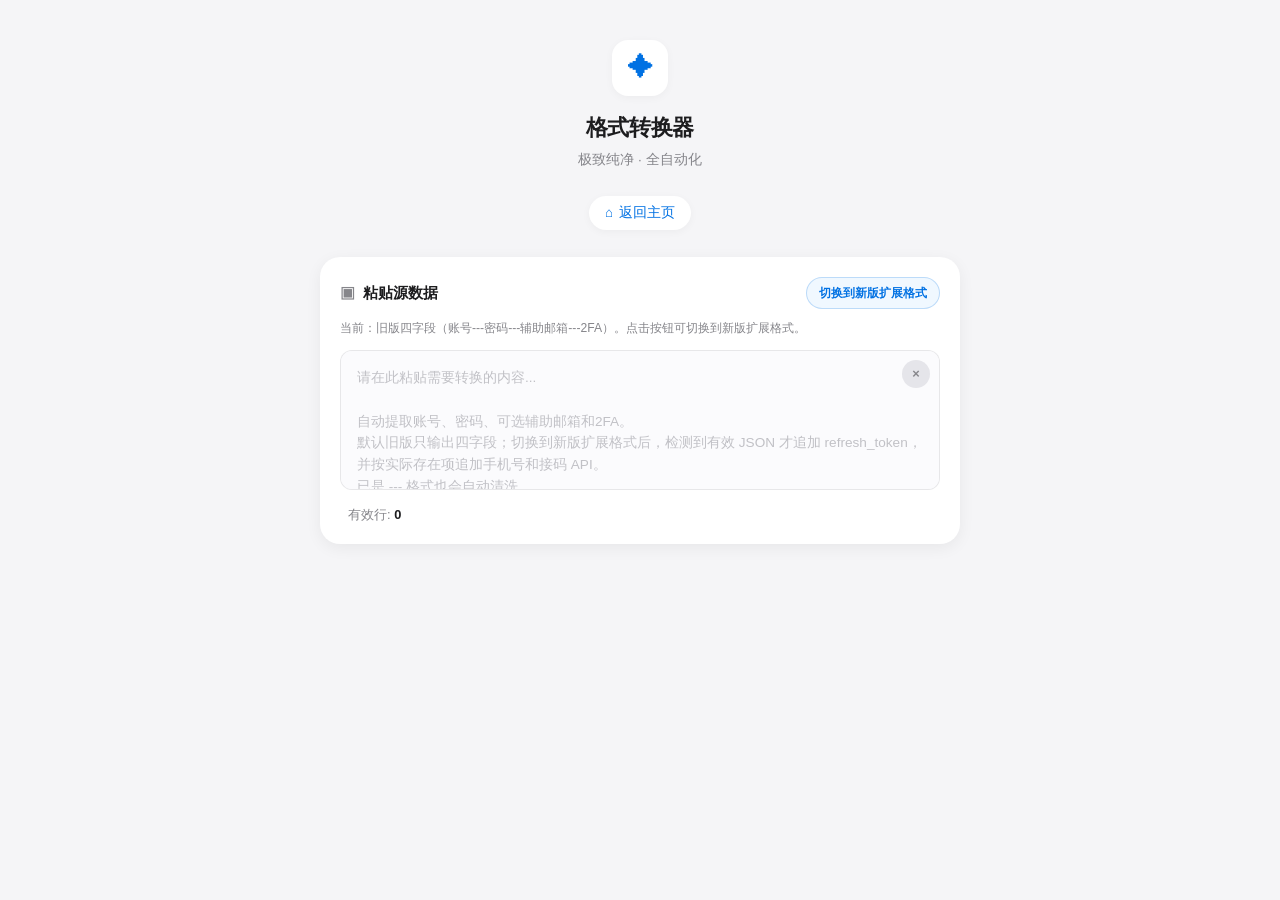
==== commit d2e1f1fa: "Add switchable legacy and extended conversion modes" ====
--- a/index.html
+++ b/index.html
@@ -6,7 +6,7 @@
     <meta http-equiv="Content-Security-Policy" content="default-src 'self'; script-src 'unsafe-inline'; style-src 'unsafe-inline'; img-src 'self' data:; connect-src 'none'; font-src 'none'; object-src 'none'; base-uri 'none'; form-action 'none'">
     <meta name="referrer" content="no-referrer">
     <title>谷歌账号格式转换器</title>
-    <meta name="description" content="100%本地运行的谷歌账号格式批量转换工具，支持多种分隔符智能识别，隐私安全有保障">
+    <meta name="description" content="100%本地运行的谷歌账号格式批量转换工具，支持旧版四字段与新版扩展格式切换，隐私安全有保障">
     
     <style>
         :root {
@@ -124,6 +124,13 @@
         .section-title .label {
             display: flex; align-items: center; gap: 0.5rem;
         }
+        .mode-controls {
+            display: flex;
+            align-items: center;
+            justify-content: flex-end;
+            gap: 0.45rem;
+            min-width: 0;
+        }
         
         .mode-badge {
             font-size: 0.75rem; font-weight: 600;
@@ -135,6 +142,35 @@
             transition: opacity 0.3s ease;
         }
         .mode-badge.show { opacity: 1; }
+
+        .format-mode-toggle {
+            border: 1px solid rgba(0, 113, 227, 0.22);
+            border-radius: 999px;
+            background: #f0f8ff;
+            color: var(--accent);
+            padding: 0.42rem 0.75rem;
+            min-height: 32px;
+            font: inherit;
+            font-size: 0.74rem;
+            font-weight: 650;
+            line-height: 1.2;
+            cursor: pointer;
+            transition: background 0.2s, border-color 0.2s, color 0.2s, transform 0.2s;
+            white-space: nowrap;
+        }
+        .format-mode-toggle:hover { background: #e2f1ff; border-color: rgba(0, 113, 227, 0.4); }
+        .format-mode-toggle:active { transform: scale(0.97); }
+        .format-mode-toggle[aria-pressed="true"] {
+            background: #eaf8ef;
+            border-color: rgba(52, 199, 89, 0.35);
+            color: #16843a;
+        }
+        .format-mode-help {
+            font-size: 0.76rem;
+            color: var(--text-secondary);
+            line-height: 1.45;
+            margin-top: -0.15rem;
+        }
 
         /* ─── Textarea Wrappers ─── */
         .input-wrapper, .output-wrapper {
@@ -248,6 +284,9 @@
         @media (max-width: 420px) {
             body { padding: 1rem 0.75rem 3rem; }
             .card { padding: 1rem; border-radius: 16px; }
+            .section-title { flex-wrap: wrap; gap: 0.6rem; }
+            .mode-controls { width: 100%; }
+            .format-mode-toggle { flex: 1; }
             #outputText { padding-right: 1rem; padding-bottom: 4rem; }
             .floating-copy-btn { width: calc(100% - 24px); }
         }
@@ -274,13 +313,25 @@
                 <div class="label">
                     <span class="icon" style="color: var(--text-secondary);" aria-hidden="true">▣</span> 粘贴源数据
                 </div>
-                <div id="modeBadge" class="mode-badge">
-                    <span class="icon" aria-hidden="true">↯</span> <span id="modeText">智能识别</span>
+                <div class="mode-controls">
+                    <div id="modeBadge" class="mode-badge" aria-live="polite">
+                        <span class="icon" aria-hidden="true">↯</span> <span id="modeText">旧版四字段</span>
+                    </div>
+                    <button
+                        id="formatModeToggle"
+                        class="format-mode-toggle"
+                        type="button"
+                        onclick="toggleConversionMode()"
+                        aria-pressed="false"
+                        aria-label="切换到新版扩展格式"
+                        title="切换转换输出格式"
+                    >切换到新版扩展格式</button>
                 </div>
             </div>
+            <p id="formatModeHelp" class="format-mode-help">当前：旧版四字段（账号---密码---辅助邮箱---2FA）。点击按钮可切换到新版扩展格式。</p>
             
             <div class="input-wrapper">
-                <textarea id="inputText" autocomplete="off" autocapitalize="off" autocorrect="off" spellcheck="false" placeholder="请在此粘贴需要转换的内容...&#10;&#10;自动提取账号、密码、可选辅助邮箱和2FA。&#10;检测到有效 JSON 时追加 refresh_token；手机号和接码 API 按实际存在项继续追加。&#10;没有 JSON 仍输出原四字段；已是 --- 格式也会自动清洗。" oninput="handleInput()"></textarea>
+                <textarea id="inputText" autocomplete="off" autocapitalize="off" autocorrect="off" spellcheck="false" placeholder="请在此粘贴需要转换的内容...&#10;&#10;自动提取账号、密码、可选辅助邮箱和2FA。&#10;默认旧版只输出四字段；切换到新版扩展格式后，检测到有效 JSON 才追加 refresh_token，并按实际存在项追加手机号和接码 API。&#10;已是 --- 格式也会自动清洗。" oninput="handleInput()"></textarea>
                 <button class="clear-btn" type="button" onclick="clearAll()" title="清空" aria-label="清空">
                     <span class="icon" aria-hidden="true">×</span>
                 </button>
@@ -328,8 +379,11 @@
         const outputPanel = document.getElementById('outputPanel');
         const modeBadge = document.getElementById('modeBadge');
         const modeText = document.getElementById('modeText');
+        const formatModeToggle = document.getElementById('formatModeToggle');
+        const formatModeHelp = document.getElementById('formatModeHelp');
         const toast = document.getElementById('toast');
         let toastTimer = null;
+        let conversionMode = 'legacy';
         const EMAIL_REGEX_SOURCE = '[A-Za-z0-9._%+-]+@(?:[A-Za-z0-9](?:[A-Za-z0-9-]{0,61}[A-Za-z0-9])?\\.)+[A-Za-z]{2,63}';
         const HARD_DELIMITERS = ['|', '\t', ',', ';', '，', '；'];
         const ACCOUNT_LABELS = ['登录账号', '账号', '账户', '邮箱', 'email', 'mail', 'login', 'username', 'user'];
@@ -382,7 +436,7 @@
 
             // 更新徽章
             modeBadge.classList.add('show');
-            modeText.innerText = "智能提纯过滤";
+            modeText.innerText = conversionMode === 'extended' ? '新版扩展格式' : '旧版四字段';
             modeBadge.style.color = "var(--accent)";
             modeBadge.style.background = "#e6f2fd";
 
@@ -665,13 +719,48 @@
             const parts = [credential.account, credential.password];
             if (credential.recovery) parts.push(credential.recovery);
             parts.push(credential.twoFactor);
-            if (credential.extraFields) {
+            if (conversionMode === 'extended' && credential.extraFields) {
                 parts.push(credential.extraFields.refreshToken);
                 if (credential.extraFields.phone) parts.push(credential.extraFields.phone);
                 if (credential.extraFields.apiUrl) parts.push(credential.extraFields.apiUrl);
             }
             if (parts.some(part => part.includes('---'))) return '';
             return parts.join('---');
+        }
+
+        function getConversionMode() {
+            return conversionMode;
+        }
+
+        function setConversionMode(mode) {
+            conversionMode = mode === 'extended' ? 'extended' : 'legacy';
+            const isExtended = conversionMode === 'extended';
+
+            if (formatModeToggle) {
+                formatModeToggle.setAttribute('aria-pressed', String(isExtended));
+                formatModeToggle.innerText = isExtended
+                    ? '切换到旧版四字段'
+                    : '切换到新版扩展格式';
+                formatModeToggle.setAttribute(
+                    'aria-label',
+                    isExtended ? '切换到旧版四字段' : '切换到新版扩展格式',
+                );
+            }
+            if (formatModeHelp) {
+                formatModeHelp.innerText = isExtended
+                    ? '当前：新版扩展格式（基础四字段后追加实际识别到的 refresh_token、手机号和接码 API）。'
+                    : '当前：旧版四字段（账号---密码---辅助邮箱---2FA）。点击按钮可切换到新版扩展格式。';
+            }
+            if (modeText && !inputText.value.trim()) {
+                modeText.innerText = isExtended ? '新版扩展格式' : '旧版四字段';
+            }
+
+            if (inputText) handleInput();
+            return conversionMode;
+        }
+
+        function toggleConversionMode() {
+            return setConversionMode(conversionMode === 'extended' ? 'legacy' : 'extended');
         }
 
         function extractSupplementalFields(value) {
@@ -1165,7 +1254,7 @@
             outputText.value = '';
             outputPanel.style.display = 'none';
             modeBadge.classList.remove('show');
-            modeText.innerText = '智能识别';
+            modeText.innerText = conversionMode === 'extended' ? '新版扩展格式' : '旧版四字段';
             document.getElementById('inputStats').innerHTML = `有效行: <strong>0</strong>`;
             document.getElementById('outputStats').innerHTML = `成功: <strong>0</strong> 行`;
             document.getElementById('skipStats').innerHTML = `忽略: <strong>0</strong> 行`;
